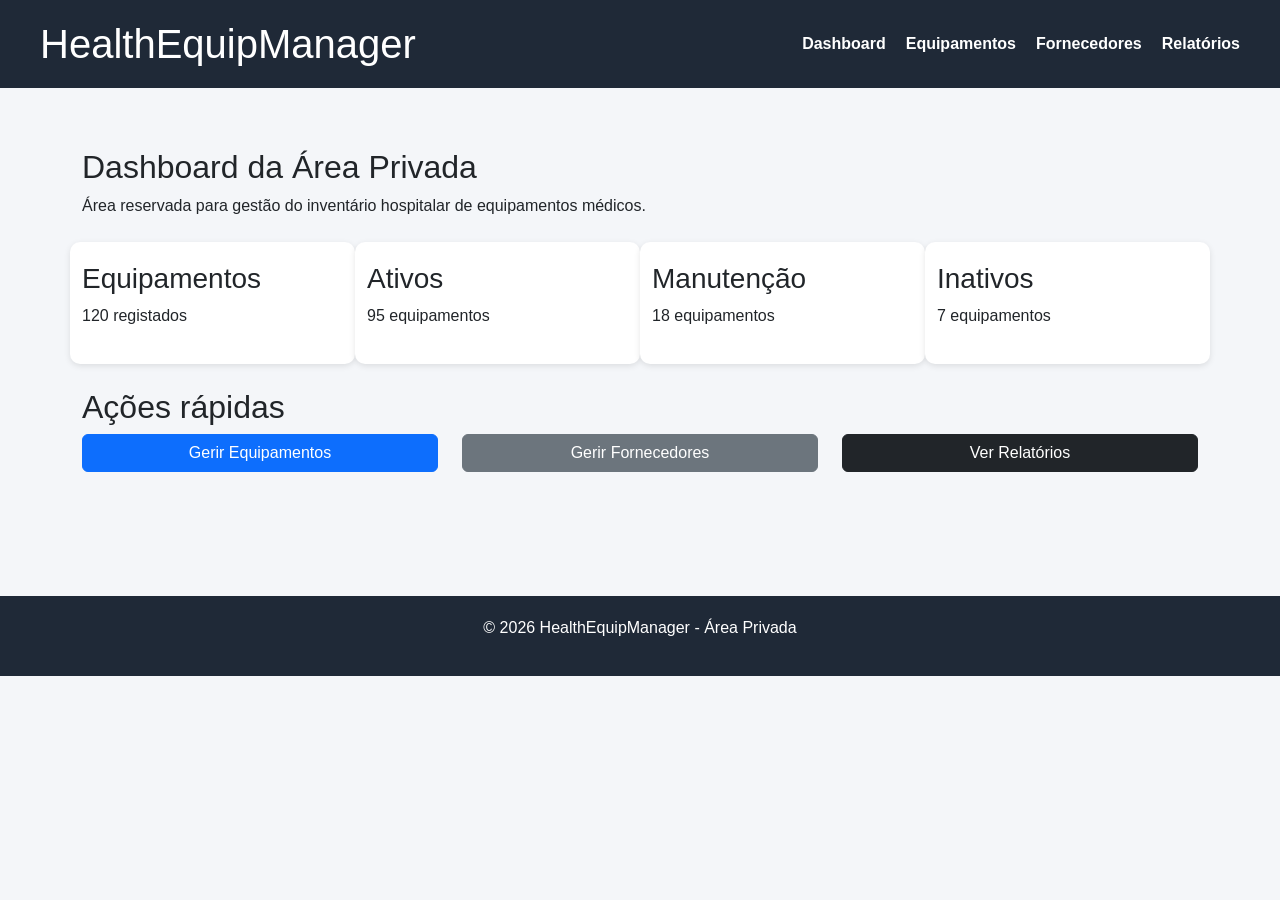
==== private/dashboard.html @ 73fbe659 "Dashboard visual da area privada" ====
<!DOCTYPE html>

<html lang="pt">

<head>

    <meta charset="UTF-8">

    <meta name="viewport" content="width=device-width, initial-scale=1.0">

    <title>Dashboard - HealthEquipManager</title>

    <!-- Bootstrap -->
    <link href="https://cdn.jsdelivr.net/npm/bootstrap@5.3.7/dist/css/bootstrap.min.css" rel="stylesheet">

    <!-- CSS próprio do aluno -->
    <link rel="stylesheet" href="../assets/css/1230548.css">

</head>

<body>

    <!-- Cabeçalho da área privada -->
    <header class="d-flex justify-content-between align-items-center">

        <h1>
            HealthEquipManager
        </h1>

        <nav>

            <ul>

                <li>
                    <a href="dashboard.html">
                        Dashboard
                    </a>
                </li>

                <li>
                    <a href="../public/equipamentos.html">
                        Equipamentos
                    </a>
                </li>

                <li>
                    <a href="#">
                        Fornecedores
                    </a>
                </li>

                <li>
                    <a href="#">
                        Relatórios
                    </a>
                </li>

            </ul>

        </nav>

    </header>

    <!-- Conteúdo principal privado -->
    <main class="container">

        <!-- Introdução do dashboard -->
        <section class="mb-4">

            <h2>
                Dashboard da Área Privada
            </h2>

            <p>
                Área reservada para gestão do inventário hospitalar de equipamentos médicos.
            </p>

        </section>

        <!-- Indicadores principais -->
        <section class="row mt-4">

            <article class="col-md-3 mb-4">

                <h3>
                    Equipamentos
                </h3>

                <p>
                    120 registados
                </p>

            </article>

            <article class="col-md-3 mb-4">

                <h3>
                    Ativos
                </h3>

                <p>
                    95 equipamentos
                </p>

            </article>

            <article class="col-md-3 mb-4">

                <h3>
                    Manutenção
                </h3>

                <p>
                    18 equipamentos
                </p>

            </article>

            <article class="col-md-3 mb-4">

                <h3>
                    Inativos
                </h3>

                <p>
                    7 equipamentos
                </p>

            </article>

        </section>

        <!-- Ações rápidas -->
        <section class="mb-5">

            <h2>
                Ações rápidas
            </h2>

            <div class="row">

                <div class="col-md-4 mb-3">

                    <a href="../public/equipamentos.html" class="btn btn-primary w-100">
                        Gerir Equipamentos
                    </a>

                </div>

                <div class="col-md-4 mb-3">

                    <a href="#" class="btn btn-secondary w-100">
                        Gerir Fornecedores
                    </a>

                </div>

                <div class="col-md-4 mb-3">

                    <a href="#" class="btn btn-dark w-100">
                        Ver Relatórios
                    </a>

                </div>

            </div>

        </section>

    </main>

    <footer>

        <p>
            © 2026 HealthEquipManager - Área Privada
        </p>

    </footer>

</body>

</html>
---- assets/css/1230548.css ----
body {

    margin: 0;

    padding: 0;

    background-color: #f4f6f9;

    font-family: Arial, sans-serif;

}

header {

    background-color: #1f2937;

    color: white;

    padding: 20px 40px;

}

header h1 {

    margin: 0;

    font-size: 40px;

}

nav ul {

    list-style: none;

    display: flex;

    gap: 20px;

    padding: 0;

    margin: 0;

}

nav a {

    text-decoration: none;

    color: white;

    font-weight: bold;

}

nav a:hover {

    color: #60a5fa;

}

main {

    max-width: 1200px;

    margin: 40px auto;

    padding: 20px;

}

article {

    background-color: white;

    padding: 20px;

    border-radius: 10px;

    box-shadow: 0 2px 6px rgba(0, 0, 0, 0.1);

}

footer {

    background-color: #1f2937;

    color: white;

    text-align: center;

    padding: 20px;

    margin-top: 40px;

}

@media (max-width: 768px) {

    header {

        flex-direction: column;

        gap: 20px;

        text-align: center;

    }

    nav ul {

        flex-direction: column;

        gap: 10px;

    }

}
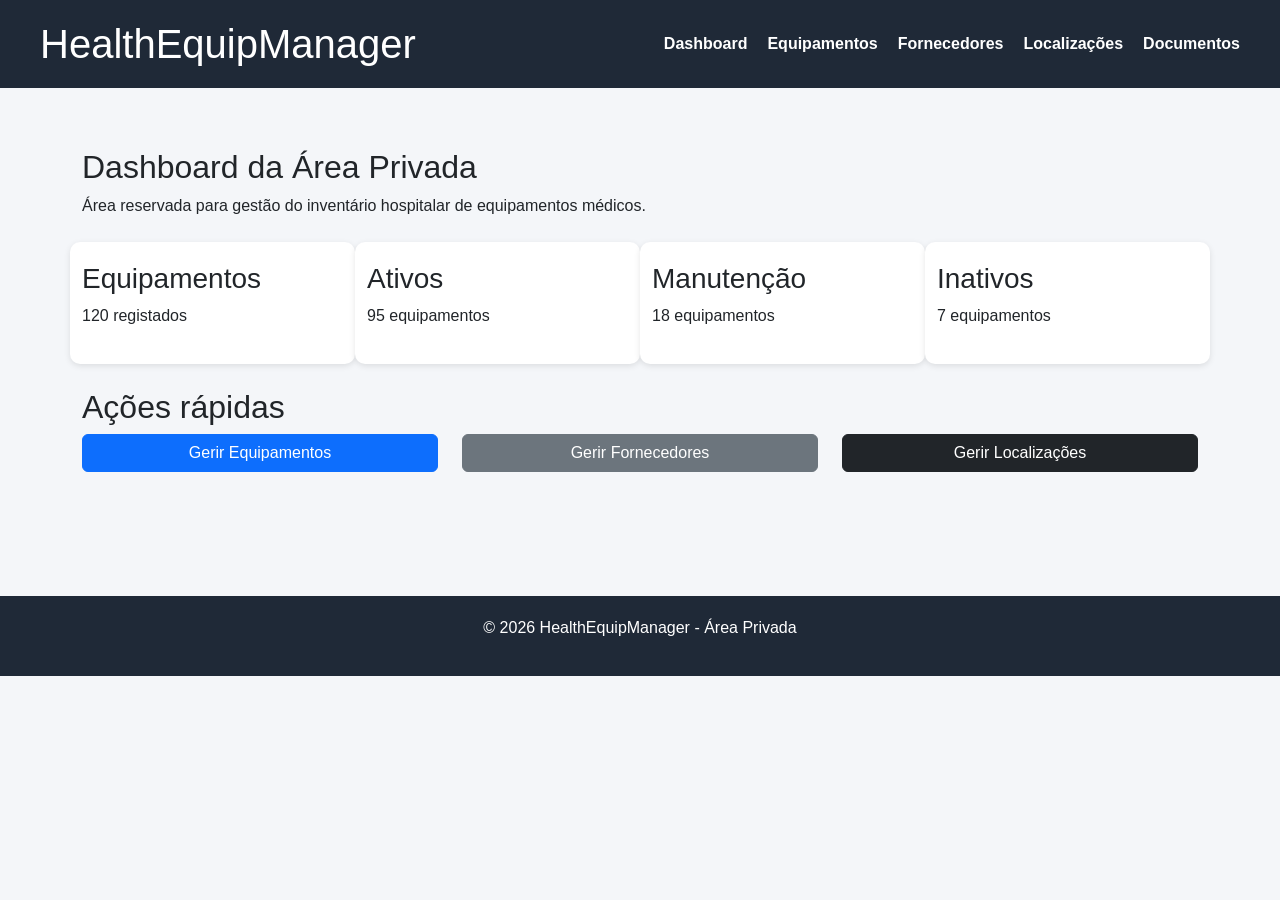
==== commit 6c195876: "Pagina privada de documentos" ====
--- a/private/dashboard.html
+++ b/private/dashboard.html
@@ -38,20 +38,26 @@
                 </li>
 
                 <li>
-                    <a href="../public/equipamentos.html">
+                    <a href="equipamentos.html">
                         Equipamentos
                     </a>
                 </li>
 
                 <li>
-                    <a href="#">
+                    <a href="fornecedores.html">
                         Fornecedores
                     </a>
                 </li>
 
                 <li>
-                    <a href="#">
-                        Relatórios
+                    <a href="localizacoes.html">
+                        Localizações
+                    </a>
+                </li>
+
+                <li>
+                    <a href="documentos.html">
+                        Documentos
                     </a>
                 </li>
 
@@ -141,7 +147,7 @@
 
                 <div class="col-md-4 mb-3">
 
-                    <a href="../public/equipamentos.html" class="btn btn-primary w-100">
+                    <a href="equipamentos.html" class="btn btn-primary w-100">
                         Gerir Equipamentos
                     </a>
 
@@ -149,7 +155,7 @@
 
                 <div class="col-md-4 mb-3">
 
-                    <a href="#" class="btn btn-secondary w-100">
+                    <a href="fornecedores.html" class="btn btn-secondary w-100">
                         Gerir Fornecedores
                     </a>
 
@@ -157,8 +163,8 @@
 
                 <div class="col-md-4 mb-3">
 
-                    <a href="#" class="btn btn-dark w-100">
-                        Ver Relatórios
+                    <a href="localizacoes.html" class="btn btn-dark w-100">
+                        Gerir Localizações
                     </a>
 
                 </div>
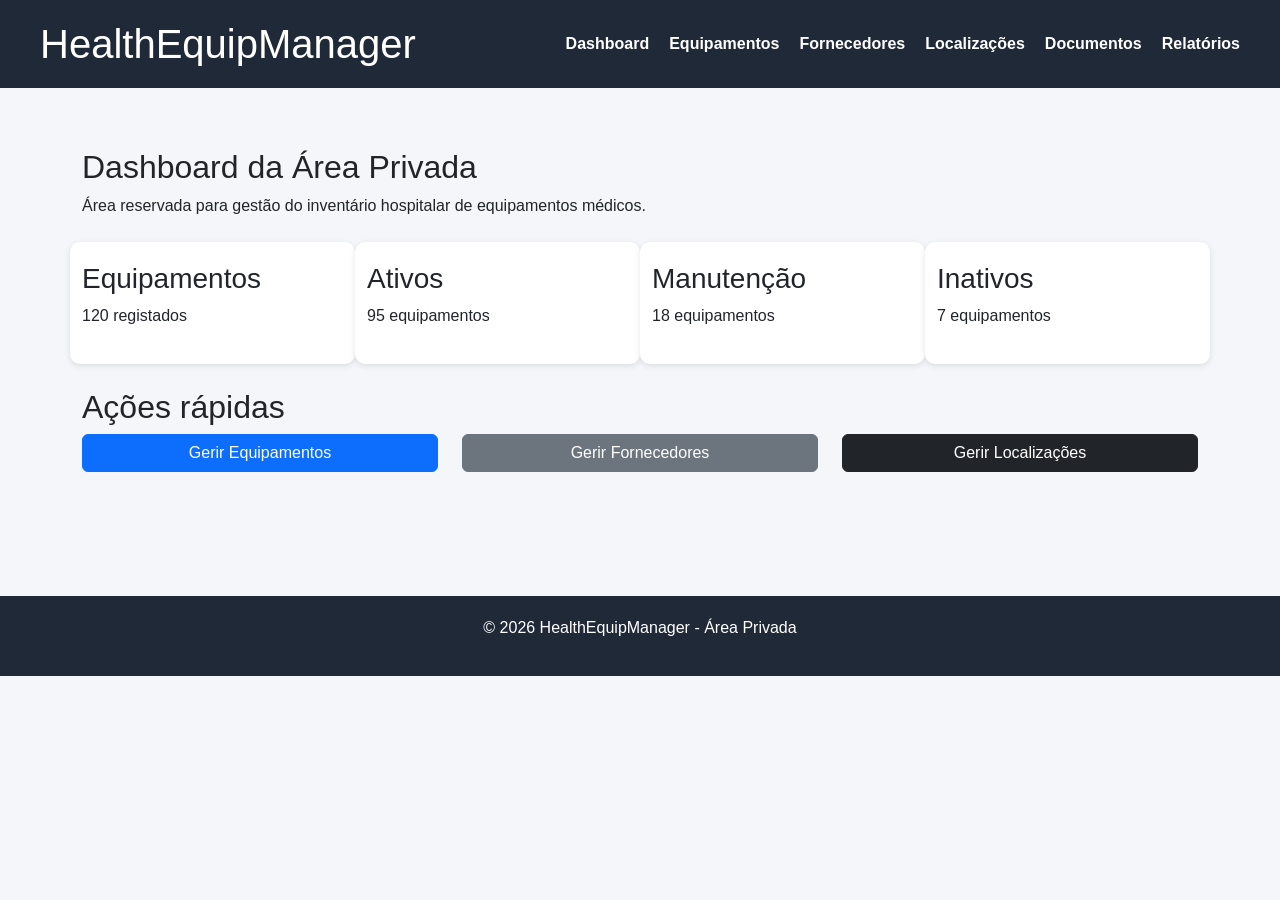
==== commit bc725948: "Pagina privada de relatorios" ====
--- a/private/dashboard.html
+++ b/private/dashboard.html
@@ -58,6 +58,12 @@
                 <li>
                     <a href="documentos.html">
                         Documentos
+                    </a>
+                </li>
+
+                <li>
+                    <a href="relatorios.html">
+                        Relatórios
                     </a>
                 </li>
 
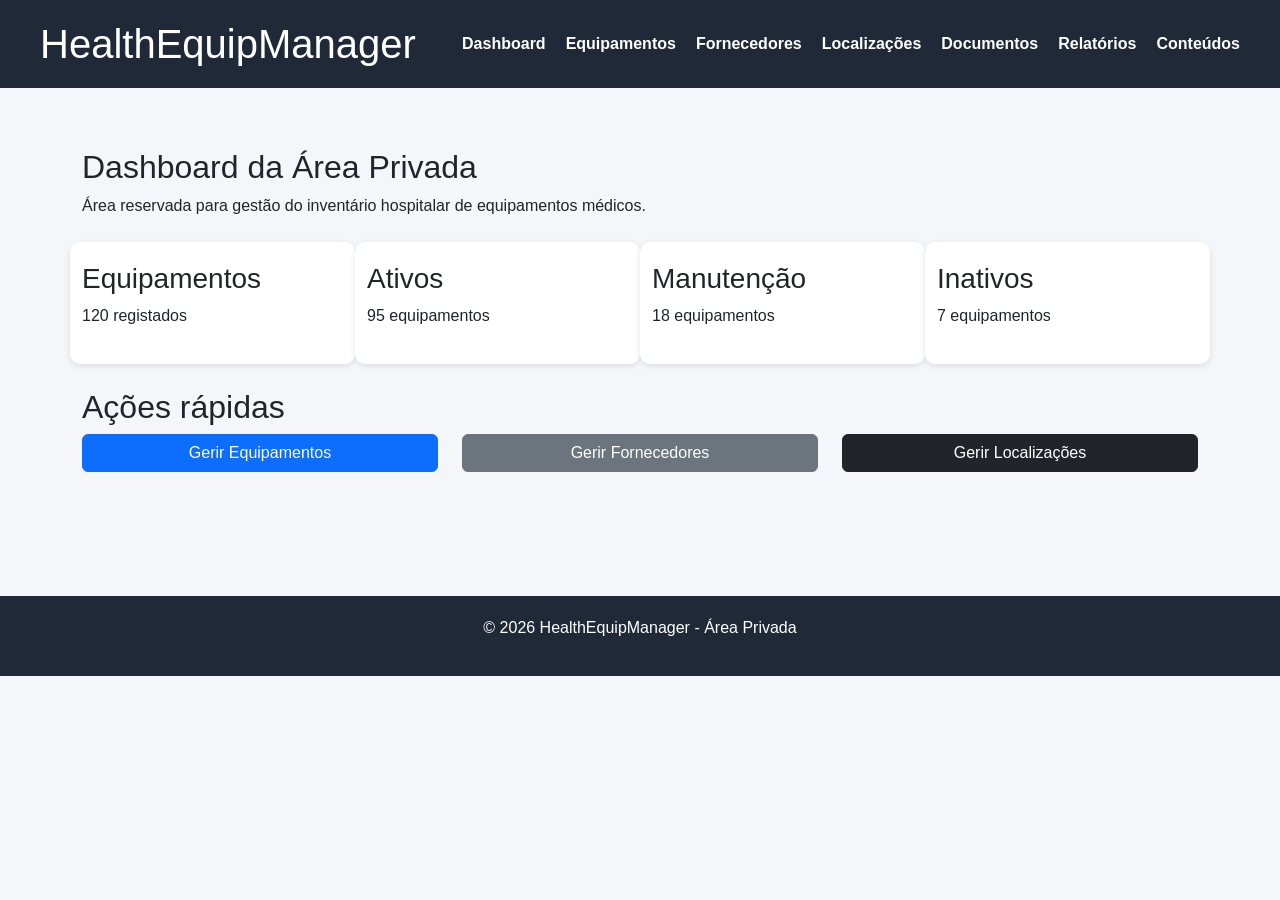
==== commit 70d6eadf: "Criada pagina privada de gestao de conteudos publicos" ====
--- a/private/dashboard.html
+++ b/private/dashboard.html
@@ -67,6 +67,12 @@
                     </a>
                 </li>
 
+                <li>
+                    <a href="conteudos.html">
+                        Conteúdos
+                    </a>
+                </li>
+
             </ul>
 
         </nav>
